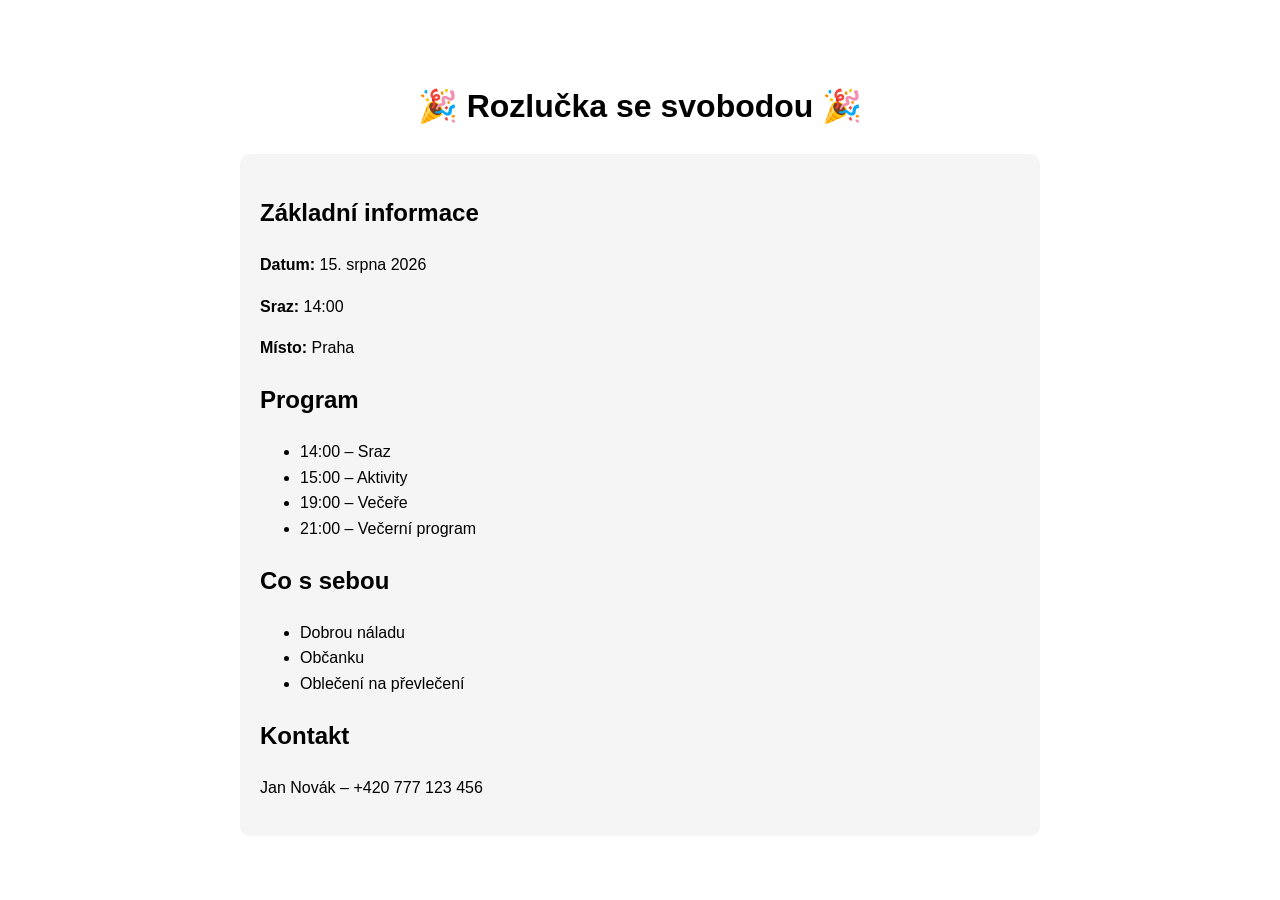
==== index.html @ 5e3f2971 "Create index.html" ====
<!DOCTYPE html>
<html lang="cs">
<head>
    <meta charset="UTF-8">
    <meta name="viewport" content="width=device-width, initial-scale=1.0">
    <title>Rozlučka se svobodou</title>
    <style>
        body {
            font-family: Arial, sans-serif;
            max-width: 800px;
            margin: 40px auto;
            padding: 20px;
            line-height: 1.6;
        }

        .box {
            background: #f5f5f5;
            padding: 20px;
            border-radius: 10px;
        }

        h1 {
            text-align: center;
        }
    </style>
</head>
<body>

<h1>🎉 Rozlučka se svobodou 🎉</h1>

<div class="box">
    <h2>Základní informace</h2>

    <p><strong>Datum:</strong> 15. srpna 2026</p>
    <p><strong>Sraz:</strong> 14:00</p>
    <p><strong>Místo:</strong> Praha</p>

    <h2>Program</h2>
    <ul>
        <li>14:00 – Sraz</li>
        <li>15:00 – Aktivity</li>
        <li>19:00 – Večeře</li>
        <li>21:00 – Večerní program</li>
    </ul>

    <h2>Co s sebou</h2>
    <ul>
        <li>Dobrou náladu</li>
        <li>Občanku</li>
        <li>Oblečení na převlečení</li>
    </ul>

    <h2>Kontakt</h2>
    <p>Jan Novák – +420 777 123 456</p>
</div>

</body>
</html>
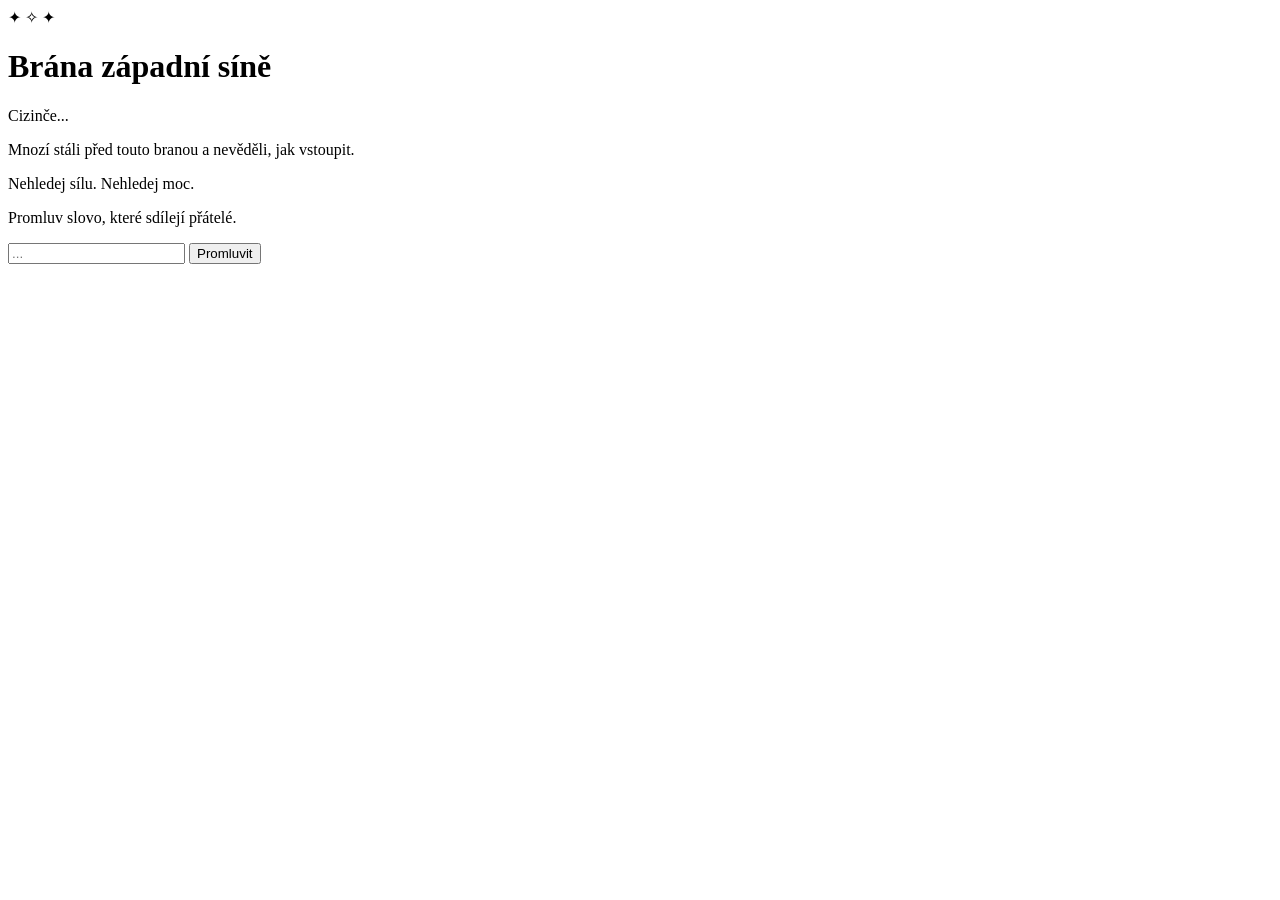
==== commit bd54b470: "Update index.html" ====
--- a/index.html
+++ b/index.html
@@ -3,56 +3,56 @@
 <head>
     <meta charset="UTF-8">
     <meta name="viewport" content="width=device-width, initial-scale=1.0">
-    <title>Rozlučka se svobodou</title>
-    <style>
-        body {
-            font-family: Arial, sans-serif;
-            max-width: 800px;
-            margin: 40px auto;
-            padding: 20px;
-            line-height: 1.6;
-        }
-
-        .box {
-            background: #f5f5f5;
-            padding: 20px;
-            border-radius: 10px;
-        }
-
-        h1 {
-            text-align: center;
-        }
-    </style>
+    <title>Brána</title>
+    <link rel="stylesheet" href="style.css">
 </head>
 <body>
 
-<h1>🎉 Rozlučka se svobodou 🎉</h1>
+<div class="mist">
+    <div class="gate">
 
-<div class="box">
-    <h2>Základní informace</h2>
+        <div class="runes">
+            ✦ ✧ ✦
+        </div>
 
-    <p><strong>Datum:</strong> 15. srpna 2026</p>
-    <p><strong>Sraz:</strong> 14:00</p>
-    <p><strong>Místo:</strong> Praha</p>
+        <h1>Brána západní síně</h1>
 
-    <h2>Program</h2>
-    <ul>
-        <li>14:00 – Sraz</li>
-        <li>15:00 – Aktivity</li>
-        <li>19:00 – Večeře</li>
-        <li>21:00 – Večerní program</li>
-    </ul>
+        <div id="dialog" class="dialog">
+            <p class="gate-text">
+                Cizinče...
+            </p>
 
-    <h2>Co s sebou</h2>
-    <ul>
-        <li>Dobrou náladu</li>
-        <li>Občanku</li>
-        <li>Oblečení na převlečení</li>
-    </ul>
+            <p class="gate-text">
+                Mnozí stáli před touto branou a nevěděli, jak vstoupit.
+            </p>
 
-    <h2>Kontakt</h2>
-    <p>Jan Novák – +420 777 123 456</p>
+            <p class="gate-text">
+                Nehledej sílu. Nehledej moc.
+            </p>
+
+            <p class="gate-text">
+                Promluv slovo, které sdílejí přátelé.
+            </p>
+        </div>
+
+        <div class="input-area">
+            <input
+                type="password"
+                id="password"
+                placeholder="..."
+                autocomplete="off"
+            >
+
+            <button id="enterBtn">
+                Promluvit
+            </button>
+        </div>
+
+        <p id="response" class="response"></p>
+
+    </div>
 </div>
 
+<script src="script.js"></script>
 </body>
 </html>
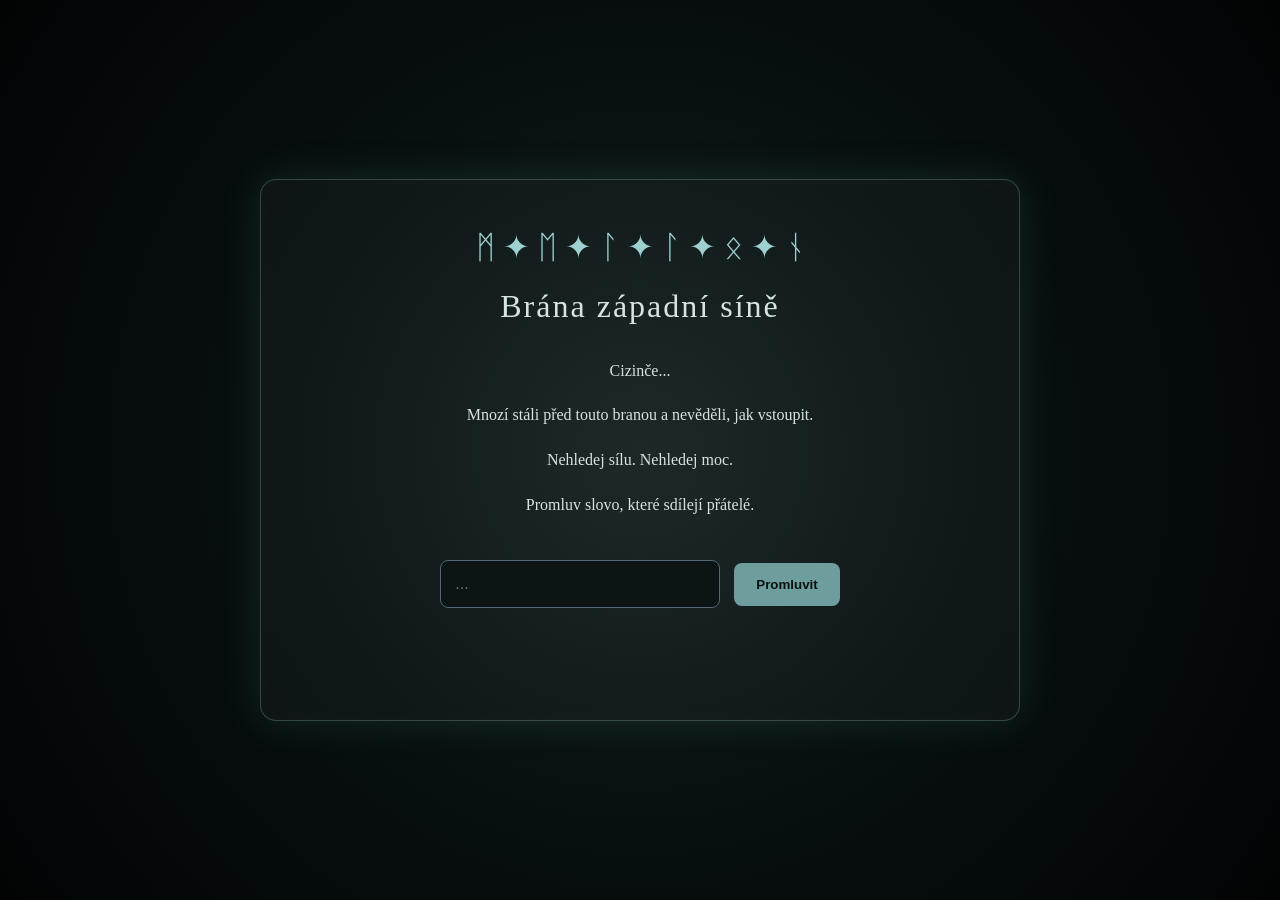
==== commit 47e5e1ca: "Update index.html" ====
--- a/index.html
+++ b/index.html
@@ -12,7 +12,7 @@
     <div class="gate">
 
         <div class="runes">
-            ✦ ✧ ✦
+    ᛗ       ✦ ᛖ ✦ ᛚ ✦ ᛚ ✦ ᛟ ✦ ᚾ
         </div>
 
         <h1>Brána západní síně</h1>
--- a/style.css
+++ b/style.css
@@ -0,0 +1,174 @@
+* {
+    box-sizing: border-box;
+}
+
+body {
+    margin: 0;
+    min-height: 100vh;
+
+    background:
+        radial-gradient(circle at center, #162222 0%, #081010 45%, #020404 100%);
+
+    color: #d7e3e3;
+    font-family: Georgia, serif;
+
+    display: flex;
+    justify-content: center;
+    align-items: center;
+}
+
+.mist {
+    width: 100%;
+    padding: 24px;
+}
+
+.gate {
+    max-width: 760px;
+    margin: auto;
+
+    padding: 48px;
+
+    border: 1px solid rgba(170, 220, 220, .25);
+    border-radius: 16px;
+
+    background: rgba(255,255,255,.03);
+
+    box-shadow:
+        0 0 40px rgba(100,180,180,.15),
+        inset 0 0 40px rgba(255,255,255,.02);
+}
+
+.runes {
+    text-align: center;
+    font-size: 2rem;
+    color: #9fd0d0;
+    margin-bottom: 16px;
+}
+
+h1 {
+    text-align: center;
+    font-weight: normal;
+    letter-spacing: 2px;
+    margin-bottom: 32px;
+}
+
+.dialog {
+    line-height: 1.8;
+    text-align: center;
+}
+
+.gate-text {
+    opacity: 0;
+    animation: fadeIn 1.2s forwards;
+}
+
+.gate-text:nth-child(1) { animation-delay: .5s; }
+.gate-text:nth-child(2) { animation-delay: 2s; }
+.gate-text:nth-child(3) { animation-delay: 3.5s; }
+.gate-text:nth-child(4) { animation-delay: 5s; }
+
+.input-area {
+    margin-top: 40px;
+    text-align: center;
+}
+
+input {
+    width: 280px;
+    max-width: 100%;
+
+    padding: 14px;
+
+    background: #0c1414;
+    color: white;
+
+    border: 1px solid #567;
+    border-radius: 8px;
+
+    font-size: 1rem;
+}
+
+button {
+    margin-left: 10px;
+
+    padding: 14px 22px;
+
+    border: none;
+    border-radius: 8px;
+
+    cursor: pointer;
+
+    background: #6e9d9d;
+    color: #081010;
+
+    font-weight: bold;
+}
+
+button:hover {
+    filter: brightness(1.1);
+}
+
+.response {
+    margin-top: 24px;
+    text-align: center;
+    min-height: 24px;
+    color: #9fd0d0;
+}
+
+.opened {
+    color: #b8ffd4;
+    text-shadow: 0 0 12px rgba(184,255,212,.6);
+}
+
+.error {
+    color: #ff9d9d;
+}
+
+@keyframes fadeIn {
+    from {
+        opacity: 0;
+        transform: translateY(12px);
+    }
+    to {
+        opacity: 1;
+        transform: translateY(0);
+    }
+}
+
+.awaken {
+    animation: runeGlow 2s ease forwards;
+}
+
+@keyframes runeGlow {
+
+    0% {
+        color: #9fd0d0;
+        text-shadow: none;
+    }
+
+    100% {
+        color: white;
+        text-shadow:
+            0 0 10px #fff,
+            0 0 20px #bdf,
+            0 0 40px #bdf,
+            0 0 80px #9ff;
+    }
+}
+
+.opening {
+    animation: openGate 2s ease forwards;
+}
+
+@keyframes openGate {
+
+    0% {
+        transform: scale(1);
+        opacity: 1;
+    }
+
+    100% {
+        transform: scale(1.15);
+        opacity: 0;
+        filter: brightness(2);
+    }
+}
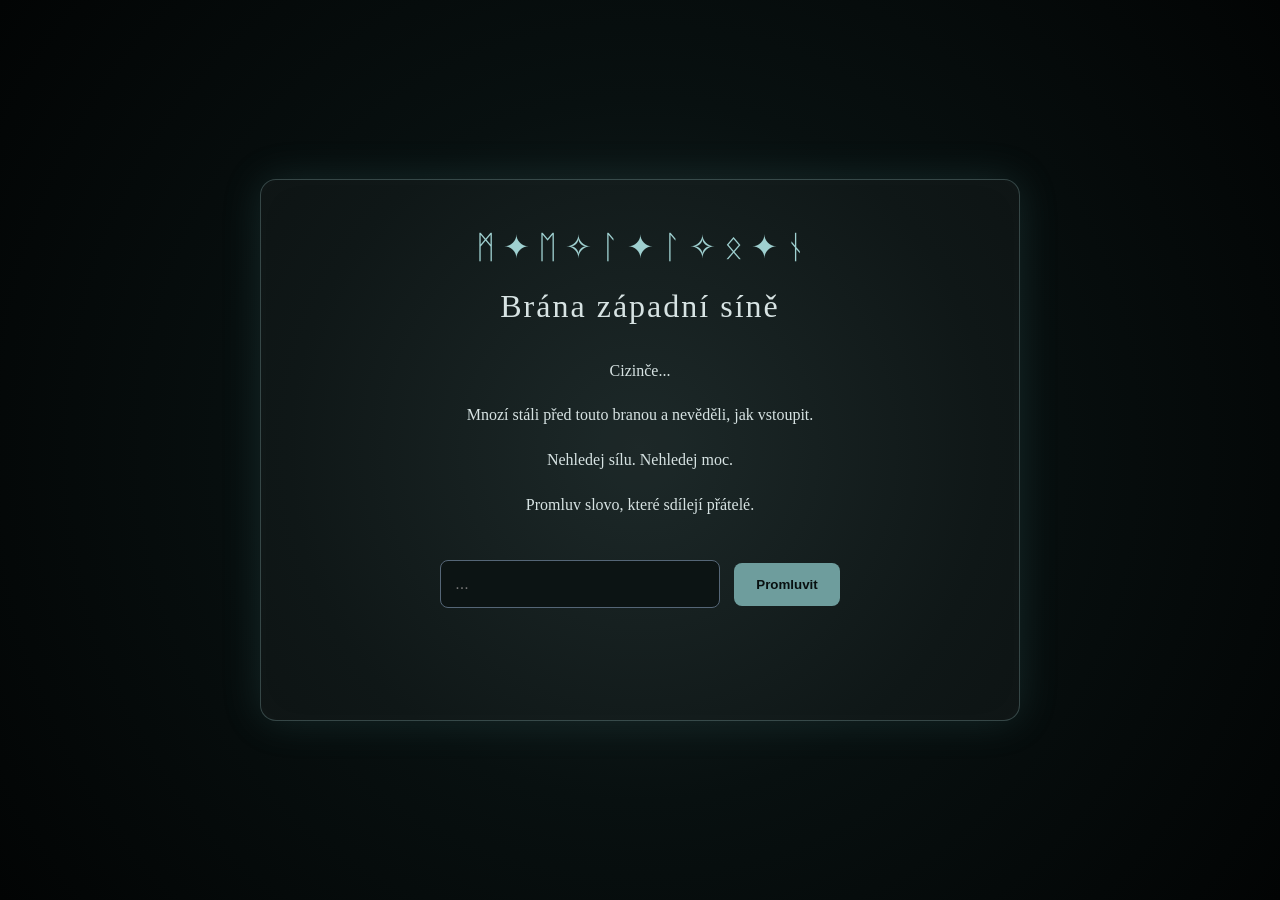
==== commit 9a7868ad: "Update index.html" ====
--- a/index.html
+++ b/index.html
@@ -12,7 +12,7 @@
     <div class="gate">
 
         <div class="runes">
-    ᛗ       ✦ ᛖ ✦ ᛚ ✦ ᛚ ✦ ᛟ ✦ ᚾ
+            ᛗ ✦ ᛖ ✧ ᛚ ✦ ᛚ ✧ ᛟ ✦ ᚾ
         </div>
 
         <h1>Brána západní síně</h1>
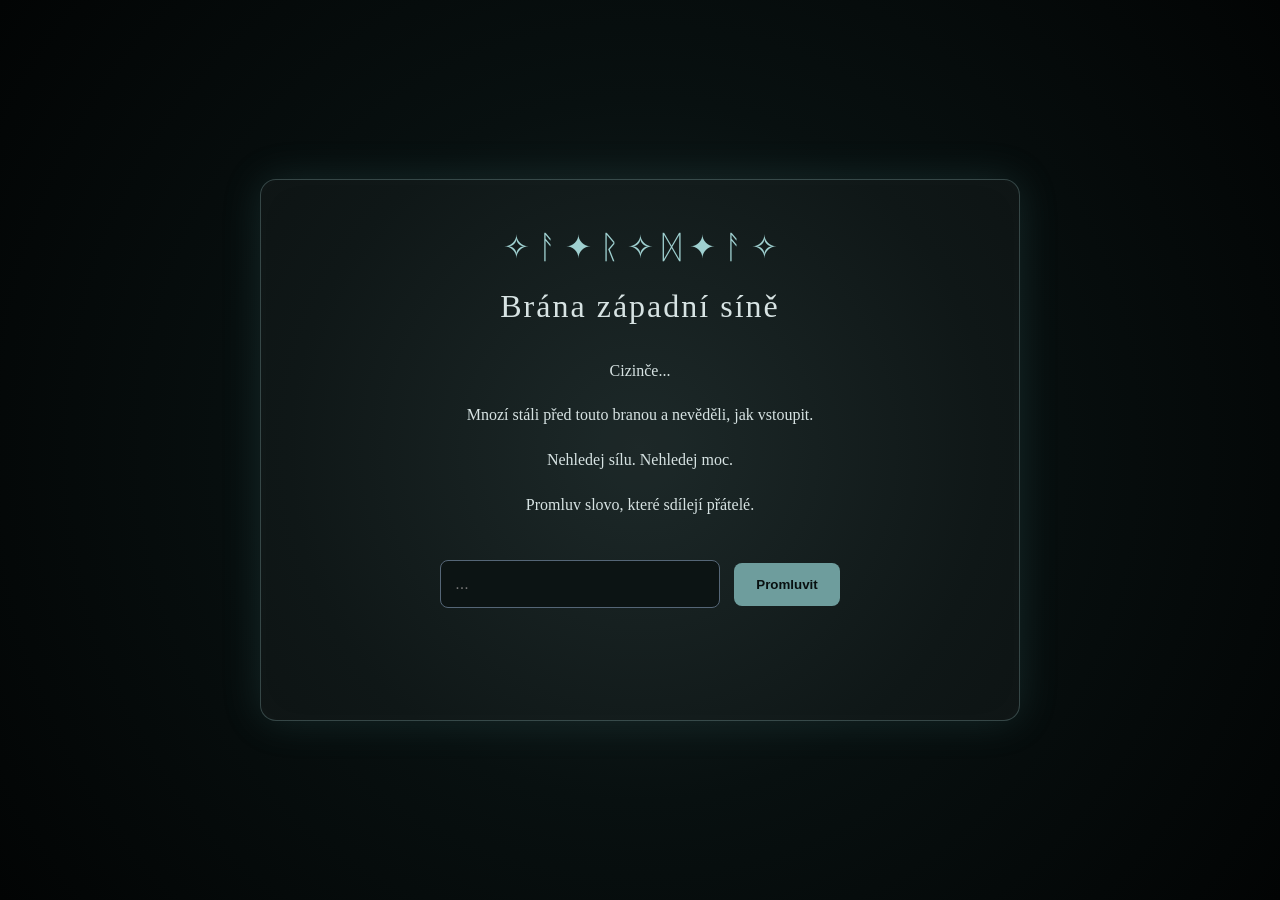
==== commit e3c95f59: "Update index.html" ====
--- a/index.html
+++ b/index.html
@@ -12,7 +12,7 @@
     <div class="gate">
 
         <div class="runes">
-            ᛗ ✦ ᛖ ✧ ᛚ ✦ ᛚ ✧ ᛟ ✦ ᚾ
+            ✧ ᚨ ✦ ᚱ ✧ ᛞ ✦ ᚨ ✧
         </div>
 
         <h1>Brána západní síně</h1>
--- a/style.css
+++ b/style.css
@@ -40,9 +40,11 @@
 
 .runes {
     text-align: center;
-    font-size: 2rem;
+    font-size: clamp(1.2rem, 5vw, 2rem);
     color: #9fd0d0;
     margin-bottom: 16px;
+
+    white-space: nowrap;
 }
 
 h1 {
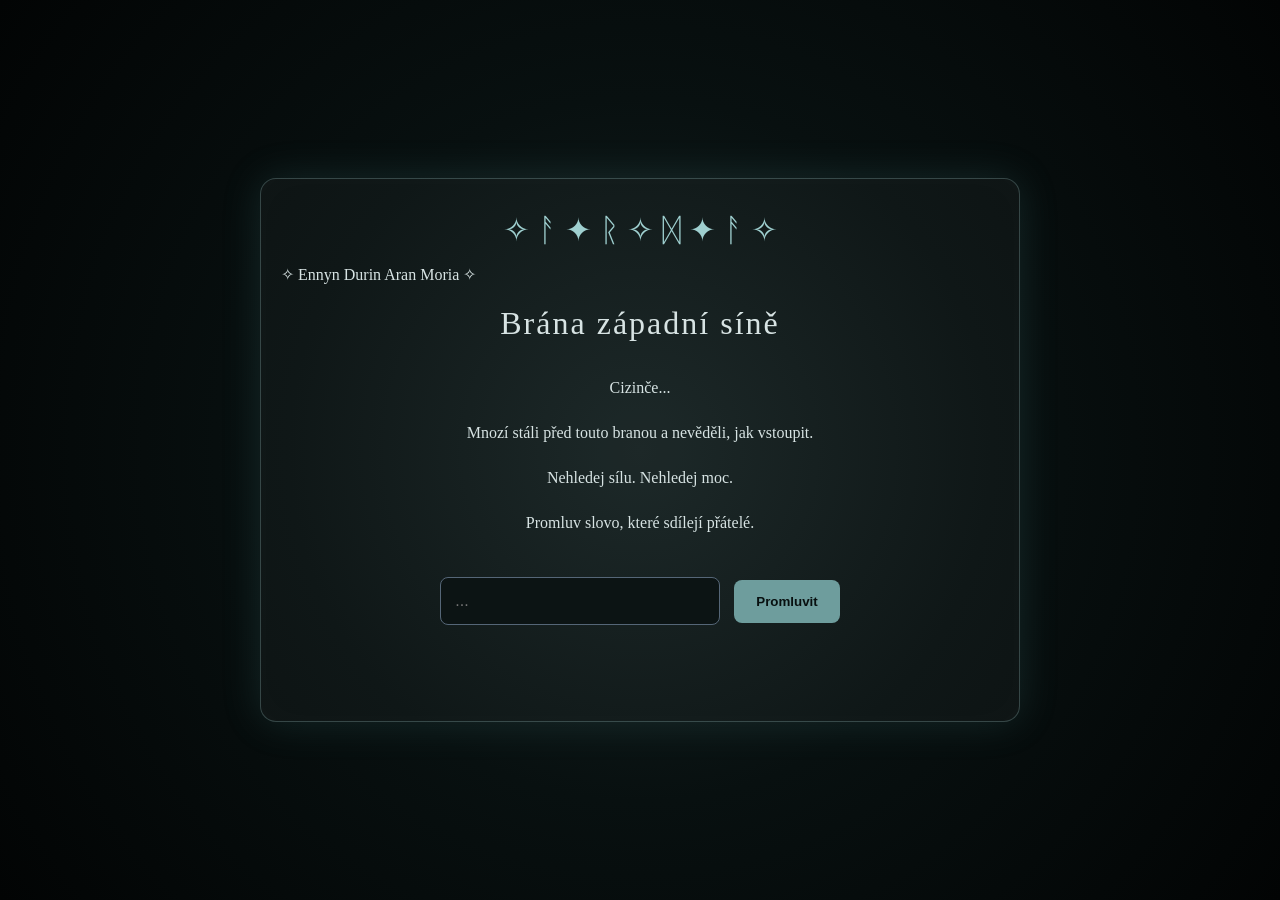
==== commit 0621bc2b: "Update index.html" ====
--- a/index.html
+++ b/index.html
@@ -14,6 +14,11 @@
         <div class="runes">
             ✧ ᚨ ✦ ᚱ ✧ ᛞ ✦ ᚨ ✧
         </div>
+        
+        <div class="inscription">
+            ✧ Ennyn Durin Aran Moria ✧
+        </div>
+        
 
         <h1>Brána západní síně</h1>
 
--- a/style.css
+++ b/style.css
@@ -26,7 +26,7 @@
     max-width: 760px;
     margin: auto;
 
-    padding: 48px;
+    padding: 32px 20px;
 
     border: 1px solid rgba(170, 220, 220, .25);
     border-radius: 16px;
